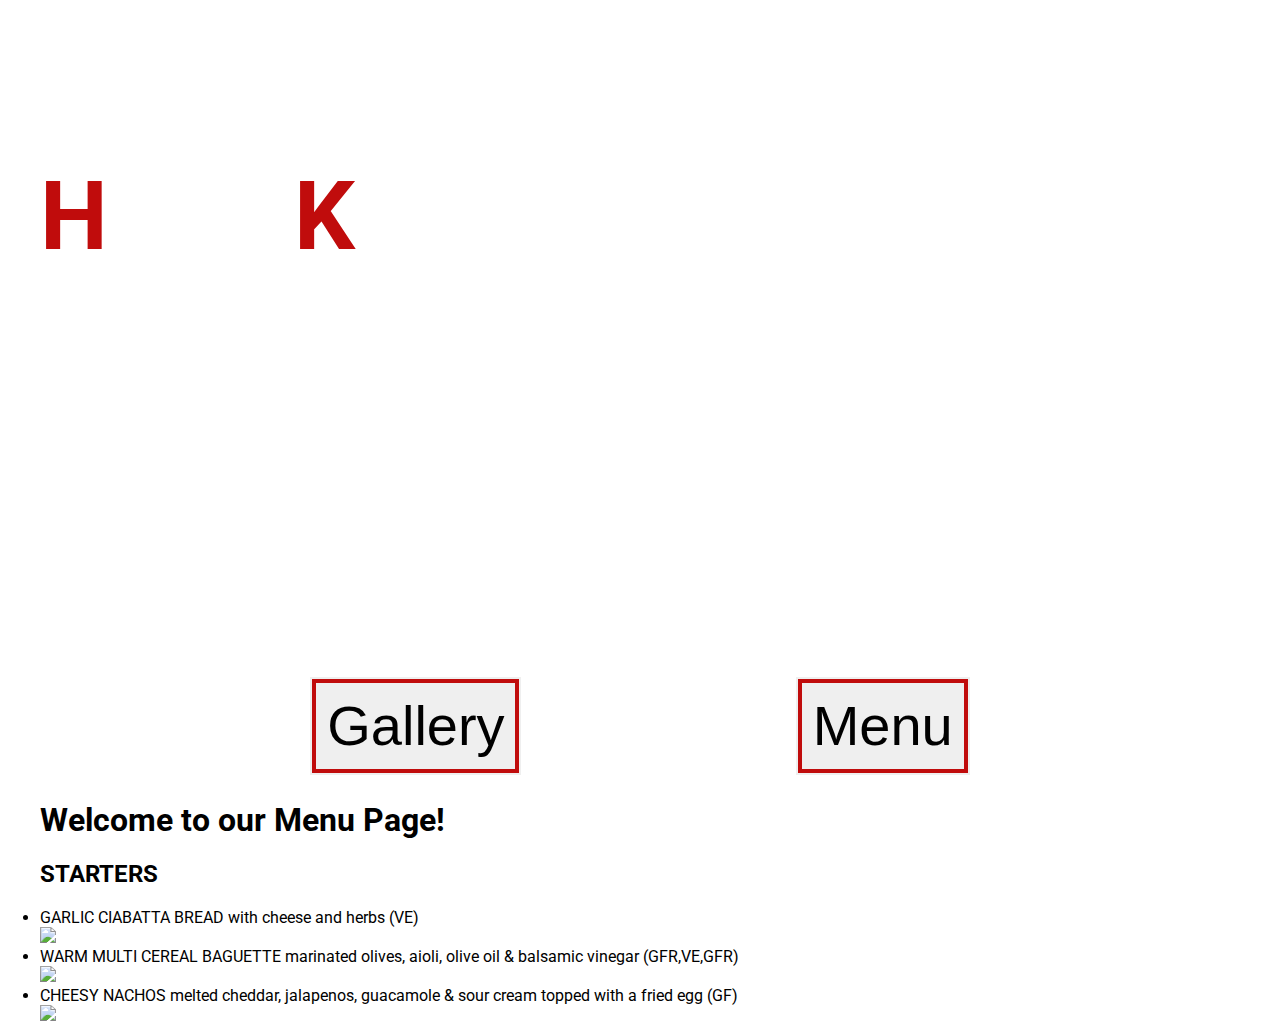
==== menupage.html @ 4f44b206 "Rename Menu page to menupage.html" ====
<!DOCTYPE html>
<html lang="en">
<head>
    <meta charset="UTF-8">
    <meta http-equiv="X-UA-Compatible" content="IE=edge">
    <meta name="viewport" content="width=device-width, initial-scale=1.0">
  
    <title>Menu Page</title>
    <link rel="stylesheet" href="./styles.css">
    <link rel="preconnect" href="https://fonts.googleapis.com">
    <link rel="preconnect" href="https://fonts.gstatic.com" crossorigin>
    <link href="https://fonts.googleapis.com/css2?family=Roboto:wght@500&display=swap" rel="stylesheet">
    <link href= "index.html">
    <link href= "menupage.html'>
    <body>
        <div class="hero">
            <div class="he-container">
                <div class="he-con-na"><h1><span>H</span>ell's <span>K</span>itchen</h1></div>
                 <div class="he-con-buttons">
                    <div class="he-con-bu-one">
                        <button value="Submit" class="btn1" >Gallery 
                    </div>
                    <div class="he-con-bu-two">
                        <button type="submit">Menu
                    </div>
                </div>
            </div>
        </div>
</head>
<main> 
    <h1>Welcome to our Menu Page!</h1>

      <h2>STARTERS</h2>
      <li>GARLIC CIABATTA BREAD with cheese and herbs (VE)</li>
 <img src= https://www.thespruceeats.com/thmb/EYyH2olmgcOkCFhrgNvnC8gJR1k=/3563x2004/smart/filters:no_upscale()/garlic-bread-86288147-5a02021213f12900373c52b0.jpg>      
      
      <li>WARM MULTI CEREAL BAGUETTE
        marinated olives, aioli, olive oil & balsamic vinegar (GFR,VE,GFR)</li>
 <img src=https://jamiegeller.com/.image/ar_4:3%2Cc_fill%2Ccs_srgb%2Cfl_progressive%2Cq_auto:good%2Cw_1200/MTY1NTI0NzY3OTAzMzI3Nzgy/olive-oiljpg.jpg>  
        
 <li> CHEESY NACHOS 
   melted cheddar, jalapenos, guacamole & sour cream topped with a fried egg (GF)</li>
          
 <img src= https://imagesvc.meredithcorp.io/v3/mm/image?url=https%3A%2F%2Fstatic.onecms.io%2Fwp-content%2Fuploads%2Fsites%2F9%2F2016%2F01%2Fcheesy-nachos-with-fried-eggs-and-giardiniera-XL-RECIPE0117.jpg&q=60>
---- styles.css ----
body{
    font-family: 'Roboto', sans-serif;
    max-width: 1200px;
    margin: 0 auto;
}


.hero{
    background-image: url(./res4.jpg);
    background-size: cover;
    height: 100vh;
    text-align: center;
    margin-bottom: 2em;
}
.he-con-na{
    font-size: 3rem;
    color: white;
    padding-top: 2em;
}
span{
    color: rgb(192, 12, 12) ;
}
.he-con-buttons{
    display: flex;
    justify-content: space-evenly;
}
button{
    font-size: 3.5em;
    padding: .3em;
    border: 4px solid white;
    outline: 4px solid rgb(192, 12, 12);
    outline-offset: -10px;
    margin-top: 1em;
}
button:hover{
    background-color: rgb(192, 12, 12);
    color: white;
    transition: .5s;
}
.gal-gal{
    text-align: center;
    font-size: 2rem;
}
.gal-img{
    display: flex;
    flex-wrap: wrap;
    justify-content: space-evenly;
    gap: 2em;
}
img{
   width: 40%;
}

/* // Small devices (landscape phones, 576px and up) */
@media (max-width: 576px) {
    .gal-img{
        display: flex;
        flex-direction: column;
        gap: 2em;
    }
    img{
        margin: 0 auto;
    }
    button{
        font-size: 2.5em;
        padding: .2em;
        border: 4px solid white;
        outline: 4px solid rgb(192, 12, 12);
        outline-offset: -10px;
        margin-top: .5em;
    }
    .he-con-buttons{
        display: flex;
        flex-direction:column;
    }
 }

/* // Medium devices (tablets, 768px and up)*/
@media (min-width: 768px) {
    button{
        margin-top: 6em;
    } 
}

/* // Large devices (desktops, 992px and up) */
/* @media (min-width: 992px) { ... } */
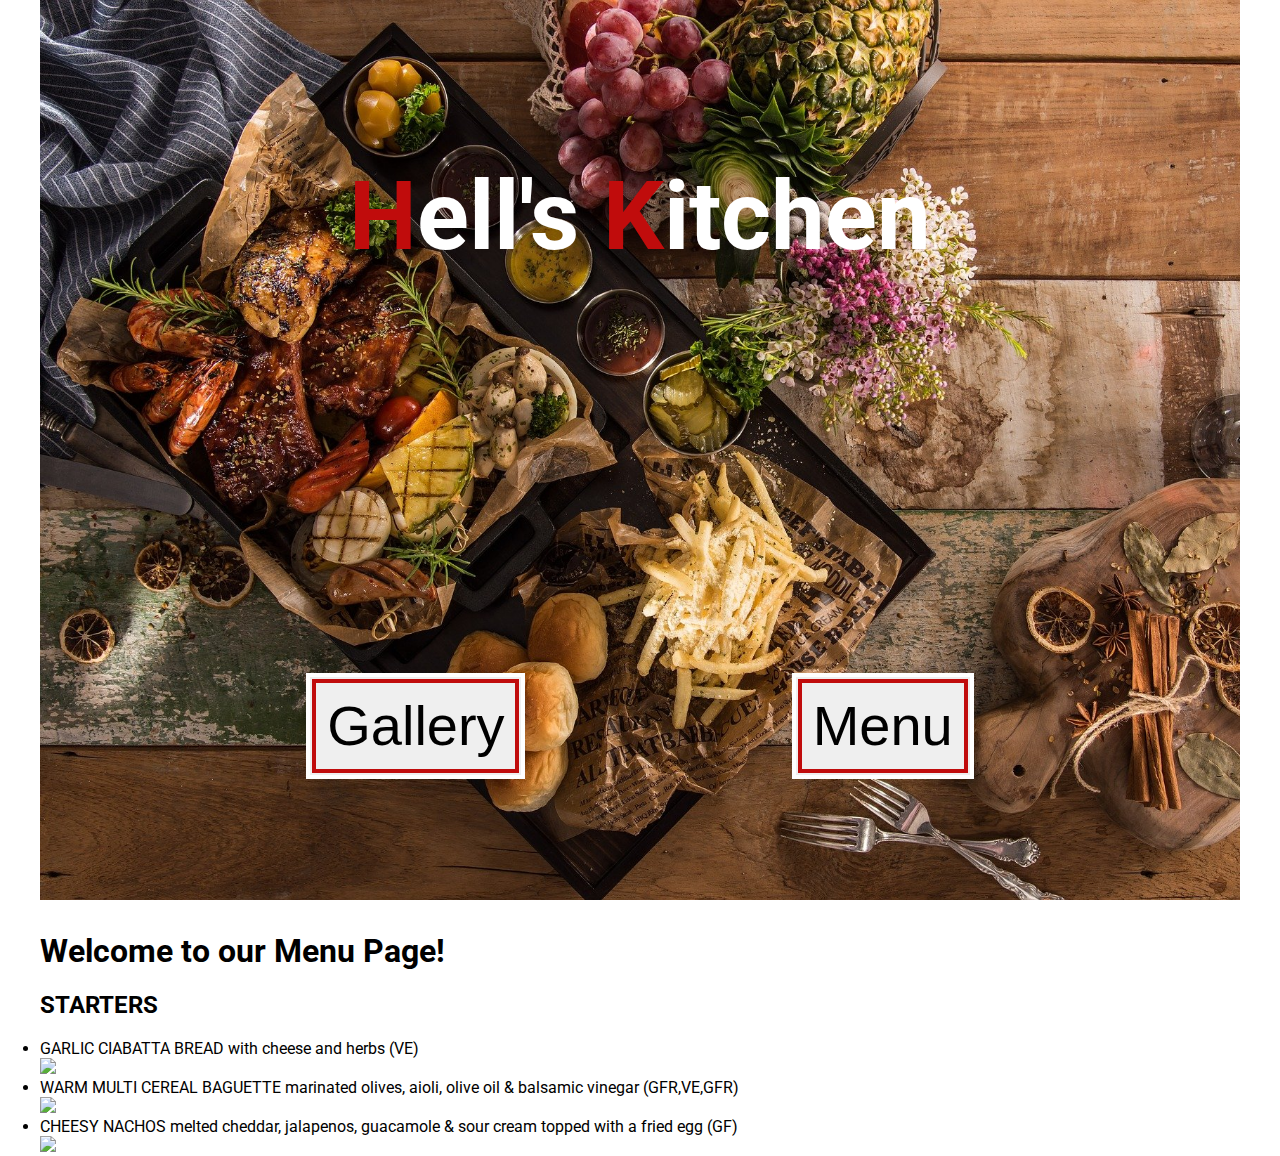
==== commit 10122740: "add second pages" ====
--- a/menupage.html
+++ b/menupage.html
@@ -10,25 +10,25 @@
     <link rel="preconnect" href="https://fonts.googleapis.com">
     <link rel="preconnect" href="https://fonts.gstatic.com" crossorigin>
     <link href="https://fonts.googleapis.com/css2?family=Roboto:wght@500&display=swap" rel="stylesheet">
-    <link href= "index.html">
-    <link href= "menupage.html'>
+        
+</head>
+
     <body>
         <div class="hero">
             <div class="he-container">
                 <div class="he-con-na"><h1><span>H</span>ell's <span>K</span>itchen</h1></div>
                  <div class="he-con-buttons">
                     <div class="he-con-bu-one">
-                        <button value="Submit" class="btn1" >Gallery 
+                        <button type="submit" class="btn3" >Gallery 
                     </div>
                     <div class="he-con-bu-two">
-                        <button type="submit">Menu
+                        <button type="submit" class="btn4">Menu
                     </div>
                 </div>
             </div>
         </div>
-</head>
-<main> 
-    <h1>Welcome to our Menu Page!</h1>
+ 
+    <h1 id="menu">Welcome to our Menu Page!</h1>
 
       <h2>STARTERS</h2>
       <li>GARLIC CIABATTA BREAD with cheese and herbs (VE)</li>
@@ -42,3 +42,6 @@
    melted cheddar, jalapenos, guacamole & sour cream topped with a fried egg (GF)</li>
           
  <img src= https://imagesvc.meredithcorp.io/v3/mm/image?url=https%3A%2F%2Fstatic.onecms.io%2Fwp-content%2Fuploads%2Fsites%2F9%2F2016%2F01%2Fcheesy-nachos-with-fried-eggs-and-giardiniera-XL-RECIPE0117.jpg&q=60>
+
+ <script type="text/javascript" src="./script2.js"></script>
+</body>--- a/styles.css
+++ b/styles.css
@@ -51,6 +51,33 @@
    width: 40%;
 }
 
+footer{
+    color: black;
+    background-color:rgb(247, 246, 246);
+    border: 3px solid rgb(192, 12, 12);
+    margin: 1vw 0vw 2vw 0vw;
+    font-size: 3rem;
+    /* padding: 4vh; */
+    text-align: center;  
+}
+
+.fa-facebook{
+    text-decoration: none;
+    margin: 2rem;
+}
+.fa-twitter{
+    text-decoration: none;
+    margin: 2rem;
+}
+.fa-instagram{
+    text-decoration: none;
+    margin: 3rem;
+}
+
+footer a{
+    font-size: 1rem;
+    }
+
 /* // Small devices (landscape phones, 576px and up) */
 @media (max-width: 576px) {
     .gal-img{
@@ -58,9 +85,11 @@
         flex-direction: column;
         gap: 2em;
     }
+
     img{
         margin: 0 auto;
     }
+
     button{
         font-size: 2.5em;
         padding: .2em;
@@ -69,12 +98,39 @@
         outline-offset: -10px;
         margin-top: .5em;
     }
+
     .he-con-buttons{
         display: flex;
         flex-direction:column;
     }
- }
+    
+    footer{
+        color: black;
+        background-color:rgb(247, 246, 246);
+        border: 3px solid rgb(192, 12, 12);
+        font-size: 1rem;
+        text-align: center;  
+    }
+        
+    .fa-facebook{
+        text-decoration: none;
+        margin: .5rem;
+    }
+    .fa-twitter{
+        text-decoration: none;
+        margin: .5rem;
+    }
+    .fa-instagram{
+        text-decoration: none;
+        margin: .5rem;
+    }
+    
+    footer a{
+        font-size: 1rem;
+        }
+    }
 
+ 
 /* // Medium devices (tablets, 768px and up)*/
 @media (min-width: 768px) {
     button{
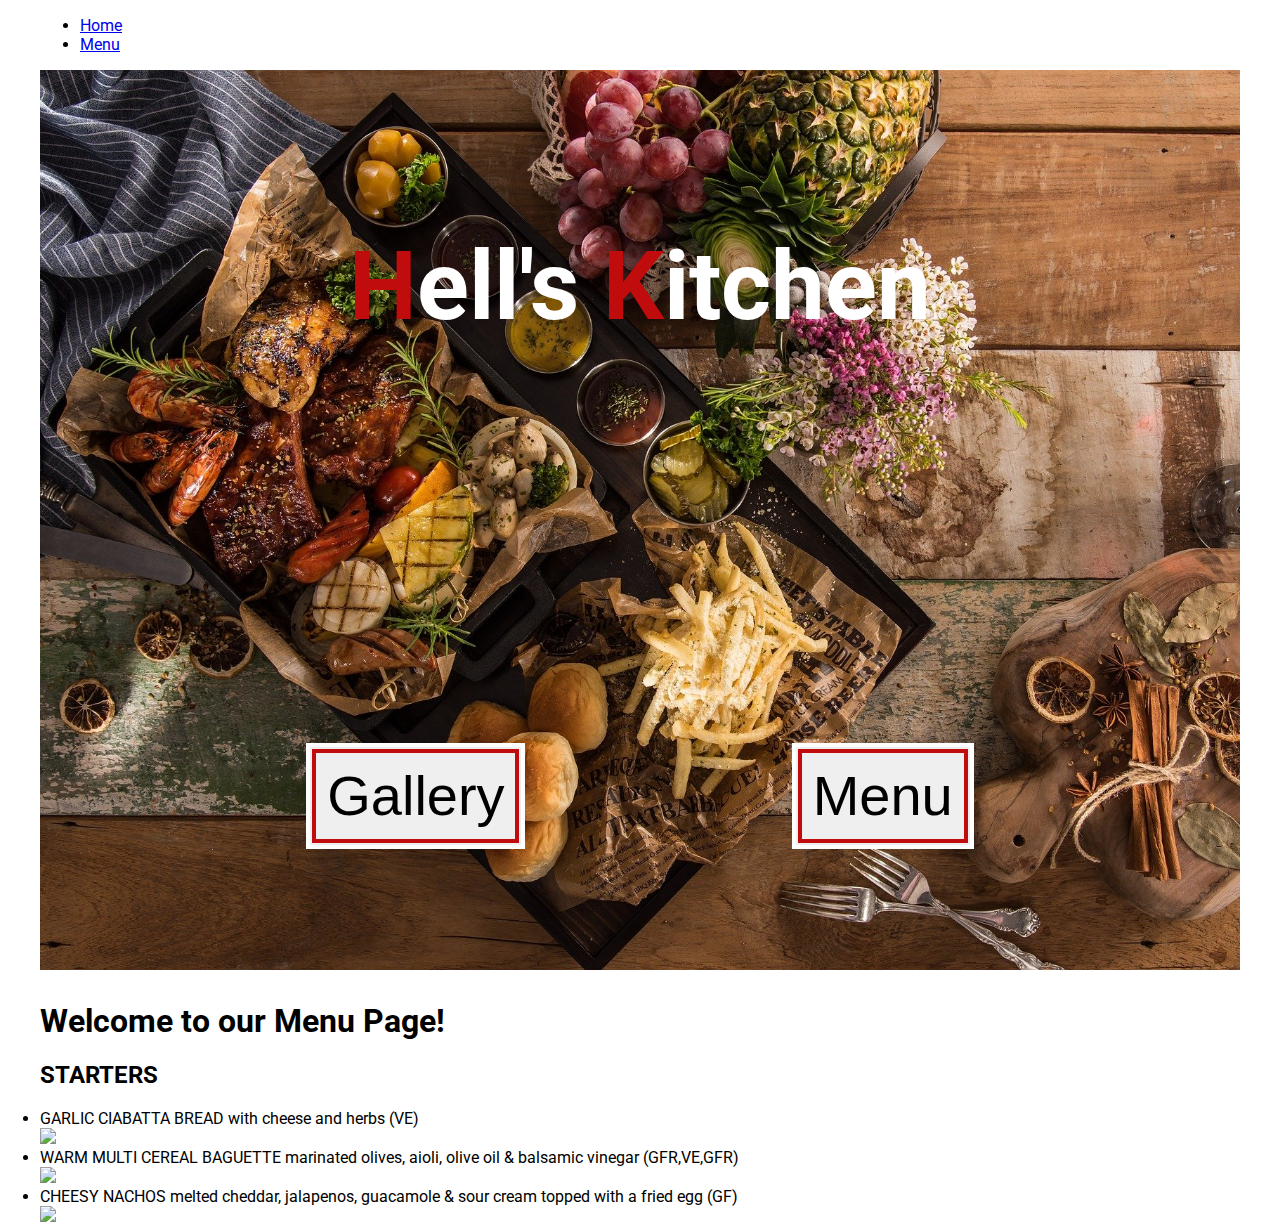
==== commit e76f5bcf: "Update menupage.html" ====
--- a/menupage.html
+++ b/menupage.html
@@ -14,6 +14,14 @@
 </head>
 
     <body>
+       <header>
+        <nav>
+            <ul>
+                <li><a href="index.html">Home</a></li>
+                <li><a href="menupage.html">Menu</a></li>
+            </ul>
+        </nav>
+    </header>
         <div class="hero">
             <div class="he-container">
                 <div class="he-con-na"><h1><span>H</span>ell's <span>K</span>itchen</h1></div>
@@ -44,4 +52,4 @@
  <img src= https://imagesvc.meredithcorp.io/v3/mm/image?url=https%3A%2F%2Fstatic.onecms.io%2Fwp-content%2Fuploads%2Fsites%2F9%2F2016%2F01%2Fcheesy-nachos-with-fried-eggs-and-giardiniera-XL-RECIPE0117.jpg&q=60>
 
  <script type="text/javascript" src="./script2.js"></script>
-</body>+</body>
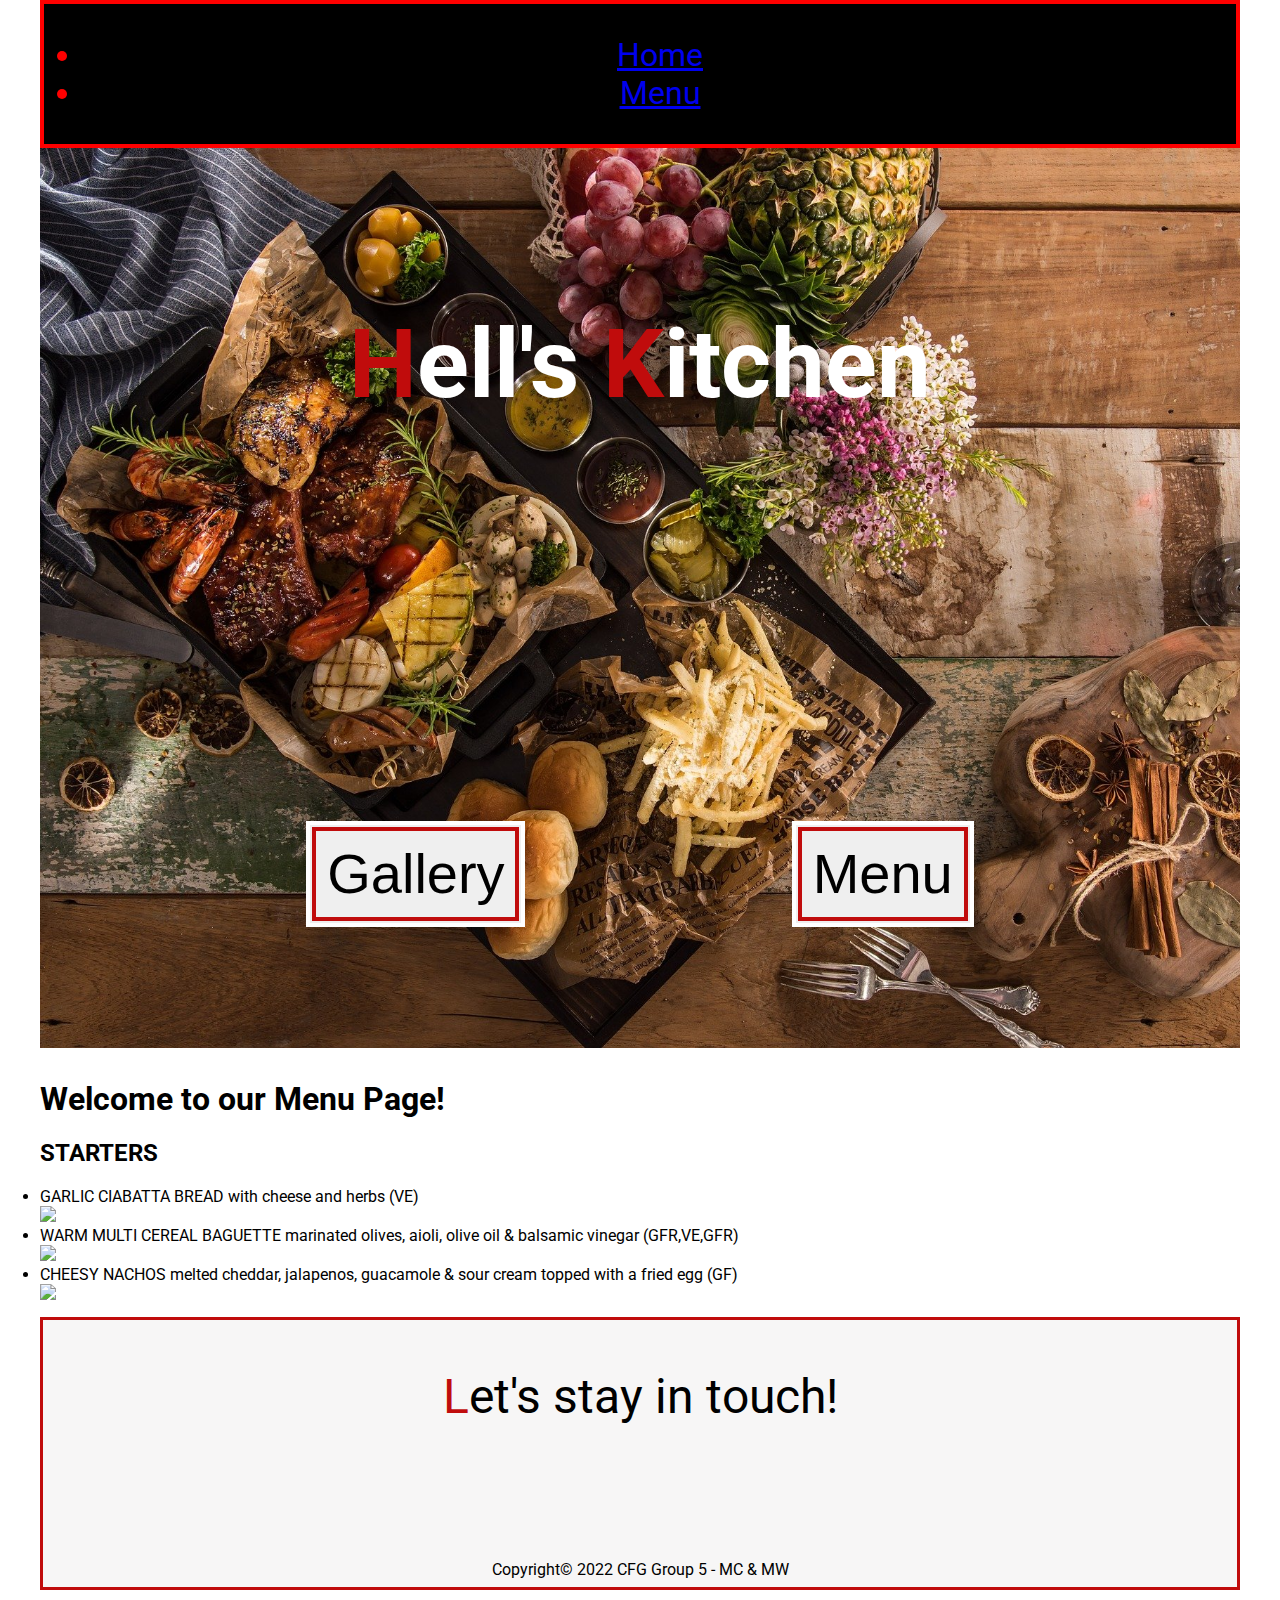
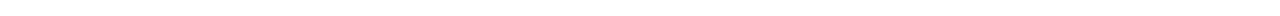
==== commit 5b3d44fa: "Update menupage.html" ====
--- a/menupage.html
+++ b/menupage.html
@@ -53,3 +53,13 @@
 
  <script type="text/javascript" src="./script2.js"></script>
 </body>
+         
+         <footer>
+        <p><span>L</span>et's stay in touch!</p>
+        <div class="icons">
+        <a href="https://www.facebook.com/" class="fa fa-facebook"></a>
+        <a href="https://twitter.com/" class="fa fa-twitter"></a>
+        <a href="https://www.instagram.com/?hl=en/" class="fa fa-instagram"></a>
+        </div>
+        <a >Copyright&copy 2022 CFG Group 5 - MC & MW</a>
+</footer>
--- a/styles.css
+++ b/styles.css
@@ -129,7 +129,15 @@
         font-size: 1rem;
         }
     }
-
+header{
+    color: red;
+    background-color: black;
+    border: 4px solid red;
+    font-size: 2rem;
+    text-align: center;
+    margain: 5rem;
+}
+    
  
 /* // Medium devices (tablets, 768px and up)*/
 @media (min-width: 768px) {
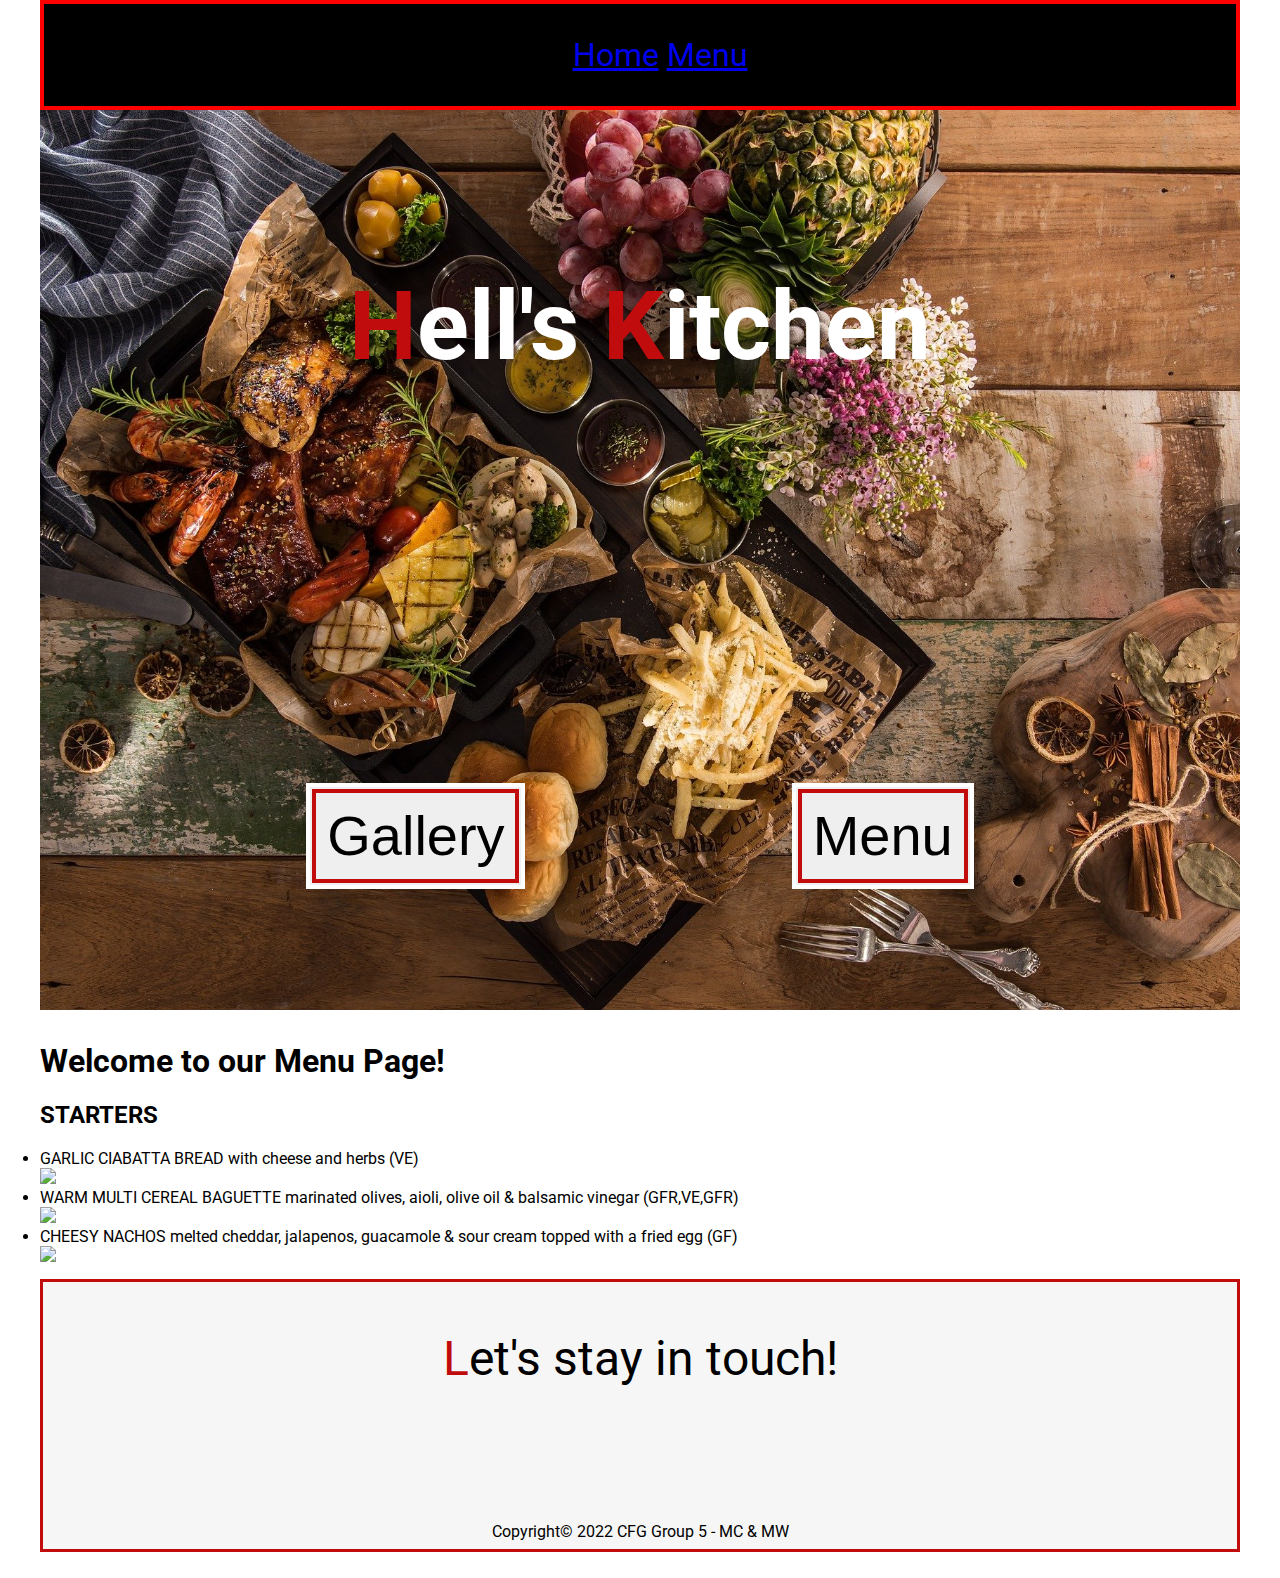
==== commit b113a41e: "Update menupage.html" ====
--- a/menupage.html
+++ b/menupage.html
@@ -17,8 +17,8 @@
        <header>
         <nav>
             <ul>
-                <li><a href="index.html">Home</a></li>
-                <li><a href="menupage.html">Menu</a></li>
+                <a href="index.html">Home</a></li>
+                <a href="menupage.html">Menu</a></li>
             </ul>
         </nav>
     </header>
